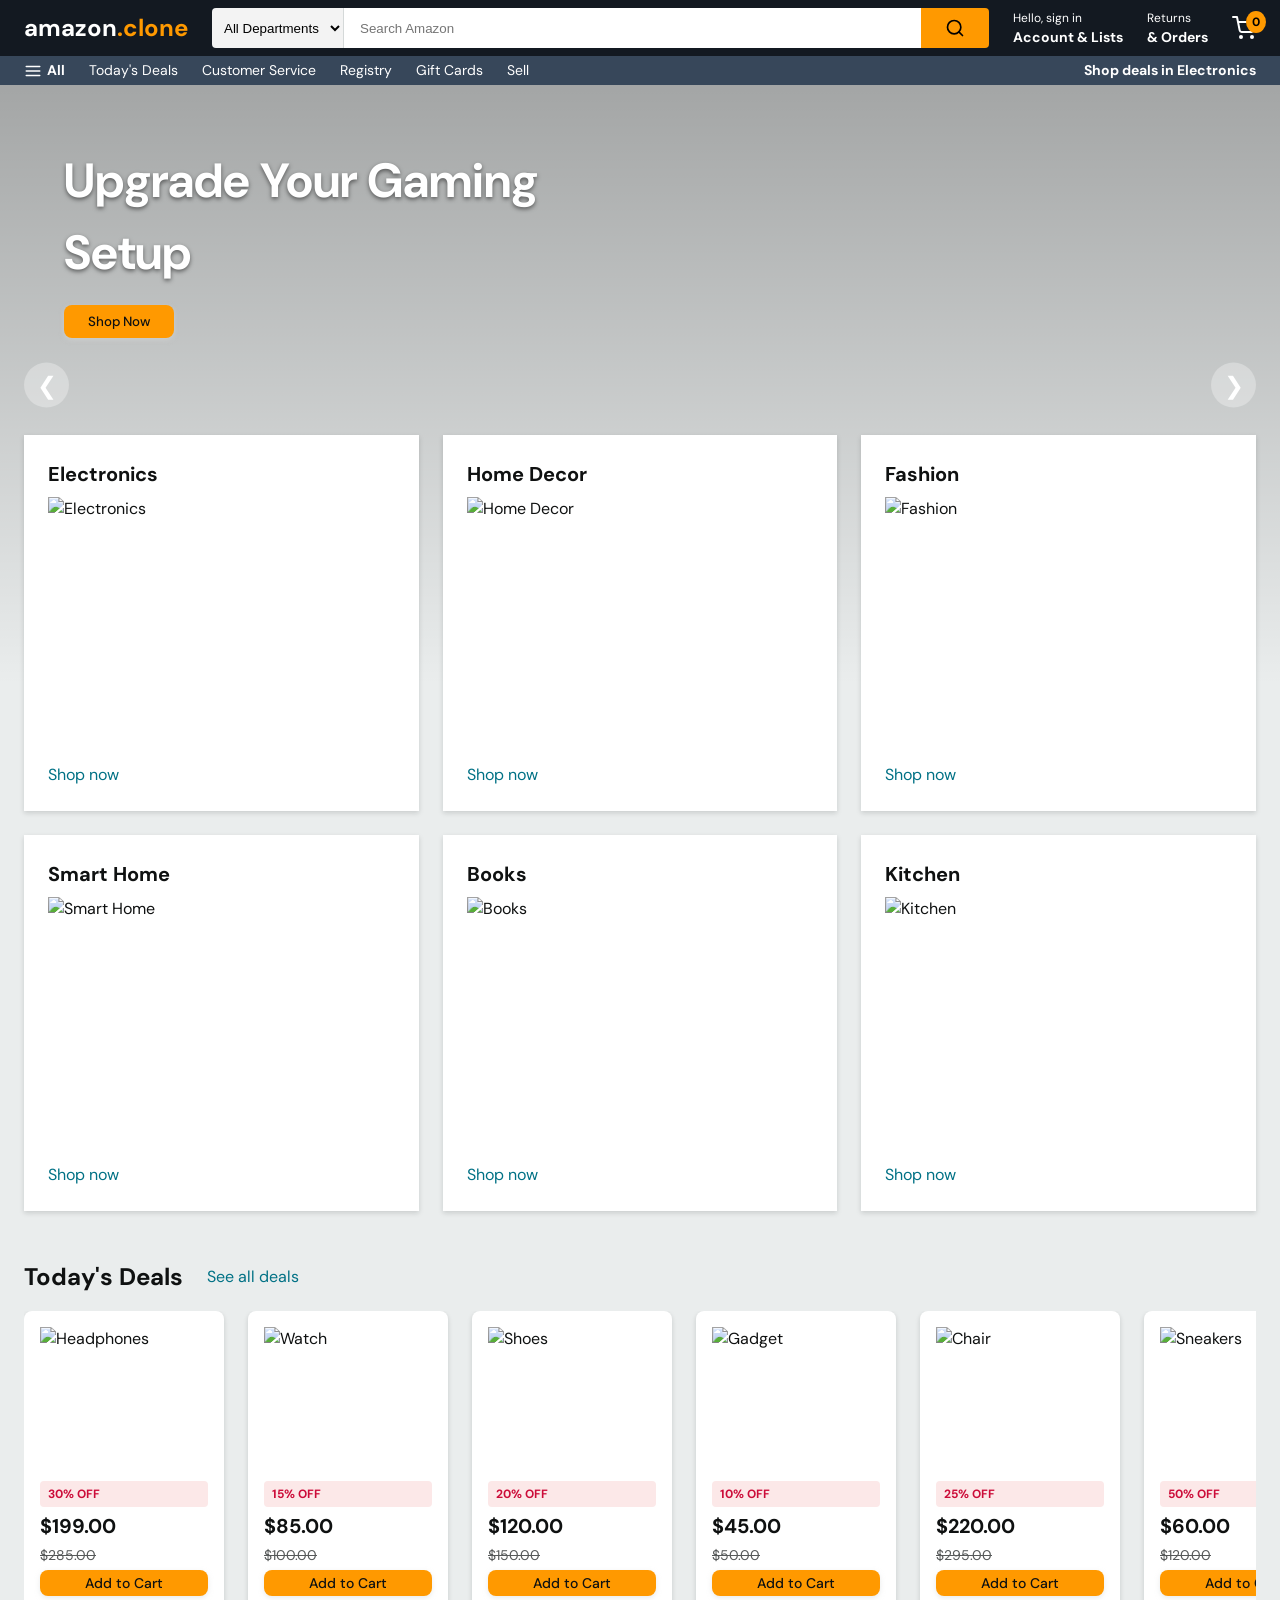
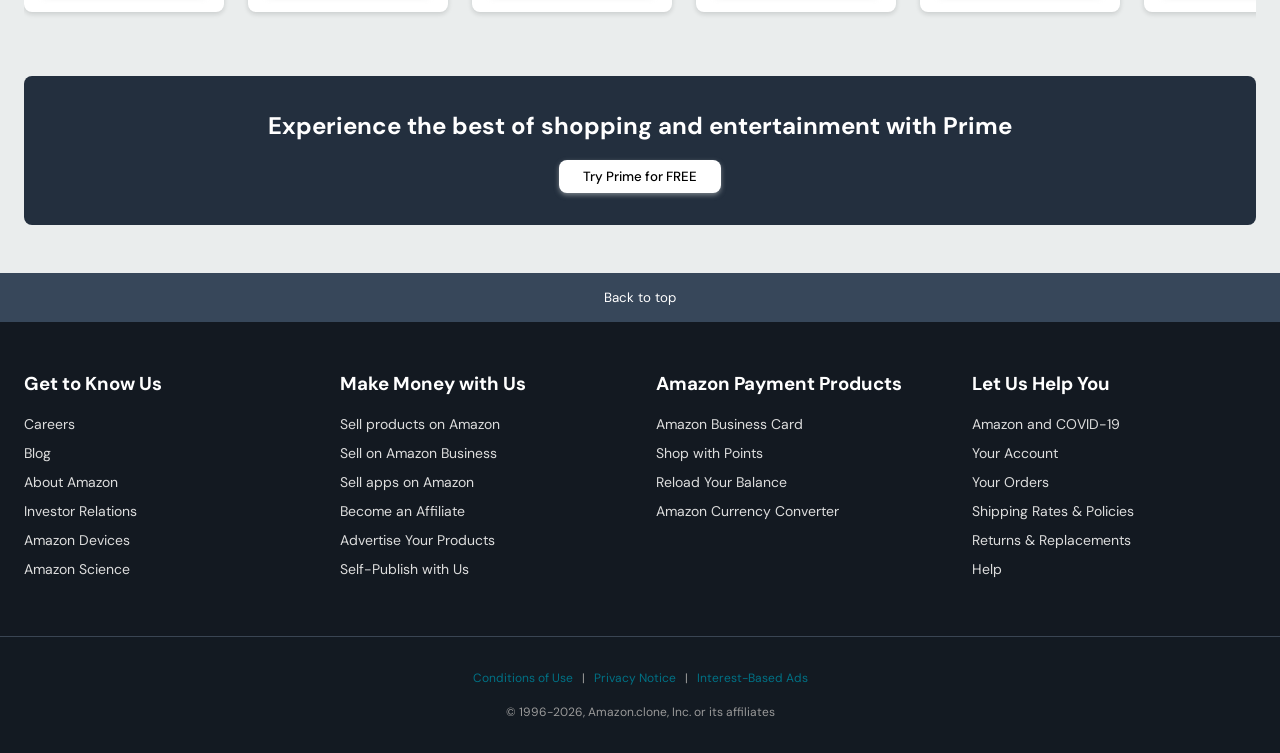
==== frontend/index.html @ 41b13584 "login, homepage, dashboard done" ====
<!DOCTYPE html>
<html lang="en">
<head>
    <meta charset="UTF-8">
    <meta name="viewport" content="width=device-width, initial-scale=1.0">
    <title>Amazon Clone | Homepage</title>
    <link rel="stylesheet" href="css/style.css">
    <!-- Google Fonts -->
    <link href="https://fonts.googleapis.com/css2?family=DM+Sans:wght@400;500;700&display=swap" rel="stylesheet">
</head>
<body>
    <!-- Top Utility Bar -->
    <nav class="navbar-top">
        <a href="index.html" class="navbar-logo">amazon<span>.clone</span></a>
        
        <form class="navbar-search" id="search-form">
            <select class="search-select">
                <option>All Departments</option>
                <option>Electronics</option>
                <option>Computers</option>
                <option>Smart Home</option>
                <option>Arts & Crafts</option>
            </select>
            <input type="text" class="search-input" placeholder="Search Amazon" id="search-query">
            <button type="submit" class="search-btn">
                <svg width="20" height="20" viewBox="0 0 24 24" fill="none" stroke="currentColor" stroke-width="2" stroke-linecap="round" stroke-linejoin="round"><circle cx="11" cy="11" r="8"></circle><line x1="21" y1="21" x2="16.65" y2="16.65"></line></svg>
            </button>
        </form>

        <div class="navbar-links">
            <a href="login.html" class="nav-link">
                <span class="line-1">Hello, sign in</span>
                <span class="line-2">Account & Lists</span>
            </a>
            <a href="dashboard.html" class="nav-link">
                <span class="line-1">Returns</span>
                <span class="line-2">& Orders</span>
            </a>
            <a href="cart.html" class="nav-link" style="position: relative;">
                <svg width="24" height="24" viewBox="0 0 24 24" fill="none" stroke="currentColor" stroke-width="2" stroke-linecap="round" stroke-linejoin="round"><circle cx="9" cy="21" r="1"></circle><circle cx="20" cy="21" r="1"></circle><path d="M1 1h4l2.68 13.39a2 2 0 0 0 2 1.61h9.72a2 2 0 0 0 2-1.61L23 6H6"></path></svg>
                <span id="cart-count" style="position: absolute; top: -5px; right: -10px; background: var(--color-primary); color: black; border-radius: 50%; padding: 2px 6px; font-size: 0.75rem; font-weight: bold;">0</span>
            </a>
        </div>
    </nav>

    <!-- Secondary Nav Bar -->
    <div class="navbar-secondary">
        <a href="#" style="display: flex; align-items: center; gap: 5px; font-weight: bold;">
            <svg width="18" height="18" viewBox="0 0 24 24" fill="none" stroke="currentColor" stroke-width="2" stroke-linecap="round" stroke-linejoin="round"><line x1="3" y1="12" x2="21" y2="12"></line><line x1="3" y1="6" x2="21" y2="6"></line><line x1="3" y1="18" x2="21" y2="18"></line></svg>
            All
        </a>
        <a href="#">Today's Deals</a>
        <a href="#">Customer Service</a>
        <a href="#">Registry</a>
        <a href="#">Gift Cards</a>
        <a href="#">Sell</a>
        <div style="flex: 1;"></div>
        <a href="#" style="font-weight: bold;">Shop deals in Electronics</a>
    </div>

    <!-- Hero Banner Carousel -->
    <section class="hero">
        <div class="hero-carousel" id="hero-carousel">
            <!-- Slide 1 -->
            <div class="hero-slide" style="background-image: linear-gradient(rgba(0,0,0,0.3), transparent), url('https://images.unsplash.com/photo-1518770660439-4636190af475?auto=format&fit=crop&q=80&w=1500');">
                <div class="hero-content">
                    <h1>Upgrade Your Gaming Setup</h1>
                    <button class="btn-primary">Shop Now</button>
                </div>
            </div>
            <!-- Slide 2 -->
            <div class="hero-slide" style="background-image: linear-gradient(rgba(0,0,0,0.3), transparent), url('https://images.unsplash.com/photo-1556740738-b6a63e27c4df?auto=format&fit=crop&q=80&w=1500');">
                <div class="hero-content">
                    <h1>Deals on Electronics</h1>
                    <button class="btn-primary">See All Offers</button>
                </div>
            </div>
            <!-- Slide 3 -->
            <div class="hero-slide" style="background-image: linear-gradient(rgba(0,0,0,0.3), transparent), url('https://images.unsplash.com/photo-1441986300917-64674bd600d8?auto=format&fit=crop&q=80&w=1500');">
                <div class="hero-content">
                    <h1>New Arrivals in Fashion</h1>
                    <button class="btn-primary">Discover More</button>
                </div>
            </div>
        </div>
        
        <div class="hero-controls">
            <button class="carousel-btn" id="prev-slide">&#10094;</button>
            <button class="carousel-btn" id="next-slide">&#10095;</button>
        </div>

        <div class="carousel-dots" id="carousel-dots">
            <span class="dot active" data-index="0"></span>
            <span class="dot" data-index="1"></span>
            <span class="dot" data-index="2"></span>
        </div>
    </section>

    <div class="container">
        <!-- Category Grid -->
        <section class="category-grid">
            <div class="category-card">
                <h2>Electronics</h2>
                <img src="https://images.unsplash.com/photo-1498049794561-7780e7231661?auto=format&fit=crop&q=80&w=500" alt="Electronics">
                <a href="#">Shop now</a>
            </div>
            <div class="category-card">
                <h2>Home Decor</h2>
                <img src="https://images.unsplash.com/photo-1513519245088-0e12902e35a6?auto=format&fit=crop&q=80&w=500" alt="Home Decor">
                <a href="#">Shop now</a>
            </div>
            <div class="category-card">
                <h2>Fashion</h2>
                <img src="https://images.unsplash.com/photo-1445205170230-053b830c6050?auto=format&fit=crop&q=80&w=500" alt="Fashion">
                <a href="#">Shop now</a>
            </div>
            <div class="category-card">
                <h2>Smart Home</h2>
                <img src="https://images.unsplash.com/photo-1558002038-1055907df827?auto=format&fit=crop&q=80&w=500" alt="Smart Home">
                <a href="#">Shop now</a>
            </div>
            <div class="category-card">
                <h2>Books</h2>
                <img src="https://images.unsplash.com/photo-1524578271613-d550eebad500?auto=format&fit=crop&q=80&w=500" alt="Books">
                <a href="#">Shop now</a>
            </div>
            <div class="category-card">
                <h2>Kitchen</h2>
                <img src="https://images.unsplash.com/photo-1556910103-1c02745aae4d?auto=format&fit=crop&q=80&w=500" alt="Kitchen">
                <a href="#">Shop now</a>
            </div>
        </section>

        <!-- Today's Deals Section -->
        <section style="margin-bottom: var(--space-2xl);">
            <div style="display: flex; align-items: center; gap: var(--space-lg); margin-bottom: var(--space-md);">
                <h2 style="font-size: 1.5rem;">Today's Deals</h2>
                <a href="#">See all deals</a>
            </div>
            <div style="display: flex; gap: var(--space-lg); overflow-x: auto; padding-bottom: var(--space-md);">
                <!-- Deal 1 -->
                <div class="product-card">
                    <img src="https://images.unsplash.com/photo-1505740420928-5e560c06d30e?auto=format&fit=crop&q=80&w=200" alt="Headphones">
                    <span class="badge badge--error">30% Off</span>
                    <span class="price">$199.00</span>
                    <span class="old-price">$285.00</span>
                    <button class="btn-primary" style="padding: var(--space-xs); font-size: 0.875rem;">Add to Cart</button>
                </div>
                <!-- Deal 2 -->
                <div class="product-card">
                    <img src="https://images.unsplash.com/photo-1523275335684-37898b6baf30?auto=format&fit=crop&q=80&w=200" alt="Watch">
                    <span class="badge badge--error">15% Off</span>
                    <span class="price">$85.00</span>
                    <span class="old-price">$100.00</span>
                    <button class="btn-primary" style="padding: var(--space-xs); font-size: 0.875rem;">Add to Cart</button>
                </div>
                <!-- Deal 3 -->
                <div class="product-card">
                    <img src="https://images.unsplash.com/photo-1542291026-7eec264c27ff?auto=format&fit=crop&q=80&w=200" alt="Shoes">
                    <span class="badge badge--error">20% Off</span>
                    <span class="price">$120.00</span>
                    <span class="old-price">$150.00</span>
                    <button class="btn-primary" style="padding: var(--space-xs); font-size: 0.875rem;">Add to Cart</button>
                </div>
                <!-- Deal 4 -->
                <div class="product-card">
                    <img src="https://images.unsplash.com/photo-1583394838336-acd9929a339e?auto=format&fit=crop&q=80&w=200" alt="Gadget">
                    <span class="badge badge--error">10% Off</span>
                    <span class="price">$45.00</span>
                    <span class="old-price">$50.00</span>
                    <button class="btn-primary" style="padding: var(--space-xs); font-size: 0.875rem;">Add to Cart</button>
                </div>
                <!-- Deal 5 -->
                <div class="product-card">
                    <img src="https://images.unsplash.com/photo-1503602642458-232111445657?auto=format&fit=crop&q=80&w=200" alt="Chair">
                    <span class="badge badge--error">25% Off</span>
                    <span class="price">$220.00</span>
                    <span class="old-price">$295.00</span>
                    <button class="btn-primary" style="padding: var(--space-xs); font-size: 0.875rem;">Add to Cart</button>
                </div>
                <!-- Deal 6 -->
                <div class="product-card">
                    <img src="https://images.unsplash.com/photo-1491553895911-0055eca6402d?auto=format&fit=crop&q=80&w=200" alt="Sneakers">
                    <span class="badge badge--error">50% Off</span>
                    <span class="price">$60.00</span>
                    <span class="old-price">$120.00</span>
                    <button class="btn-primary" style="padding: var(--space-xs); font-size: 0.875rem;">Add to Cart</button>
                </div>
            </div>
        </section>

        <!-- Prime Strip -->
        <section style="background-color: var(--color-secondary-light); color: white; padding: var(--space-xl); text-align: center; border-radius: var(--radius-md); margin-bottom: var(--space-2xl);">
            <h2 style="margin-bottom: var(--space-md);">Experience the best of shopping and entertainment with Prime</h2>
            <button class="btn-primary" style="background-color: white; color: black;">Try Prime for FREE</button>
        </section>
    </div>

    <!-- Footer -->
    <footer>
        <button class="back-to-top" id="back-to-top">Back to top</button>
        <div class="footer-links">
            <div class="footer-column">
                <h3>Get to Know Us</h3>
                <a href="#">Careers</a>
                <a href="#">Blog</a>
                <a href="#">About Amazon</a>
                <a href="#">Investor Relations</a>
                <a href="#">Amazon Devices</a>
                <a href="#">Amazon Science</a>
            </div>
            <div class="footer-column">
                <h3>Make Money with Us</h3>
                <a href="#">Sell products on Amazon</a>
                <a href="#">Sell on Amazon Business</a>
                <a href="#">Sell apps on Amazon</a>
                <a href="#">Become an Affiliate</a>
                <a href="#">Advertise Your Products</a>
                <a href="#">Self-Publish with Us</a>
            </div>
            <div class="footer-column">
                <h3>Amazon Payment Products</h3>
                <a href="#">Amazon Business Card</a>
                <a href="#">Shop with Points</a>
                <a href="#">Reload Your Balance</a>
                <a href="#">Amazon Currency Converter</a>
            </div>
            <div class="footer-column">
                <h3>Let Us Help You</h3>
                <a href="#">Amazon and COVID-19</a>
                <a href="#">Your Account</a>
                <a href="#">Your Orders</a>
                <a href="#">Shipping Rates & Policies</a>
                <a href="#">Returns & Replacements</a>
                <a href="#">Help</a>
            </div>
        </div>
        <div class="footer-bottom">
            <div style="margin-bottom: var(--space-md);">
                <a href="#">Conditions of Use</a> &nbsp; | &nbsp;
                <a href="#">Privacy Notice</a> &nbsp; | &nbsp;
                <a href="#">Interest-Based Ads</a>
            </div>
            <p>&copy; 1996-2026, Amazon.clone, Inc. or its affiliates</p>
        </div>
    </footer>

    <script src="js/main.js"></script>
</body>
</html>
---- frontend/css/style.css ----
:root {
  /* Brand Colors */
  --color-primary: #FF9900;        /* Amazon orange — CTAs, highlights */
  --color-primary-dark: #e68a00;   /* Hover state for primary */
  --color-secondary: #131921;      /* Deep navy-black — navbar, footer */
  --color-secondary-light: #232F3E;/* Slightly lighter dark — cards, panels */
  --color-accent: #37475A;         /* Mid-dark — secondary nav, borders */

  /* Neutrals */
  --color-bg: #EAEDED;             /* Page background */
  --color-surface: #FFFFFF;        /* Cards, forms, panels */
  --color-border: #D5D9D9;         /* Dividers, input borders */

  /* Text */
  --color-text-primary: #0F1111;   /* Body text */
  --color-text-secondary: #565959; /* Labels, captions */
  --color-text-link: #007185;      /* Hyperlinks */
  --color-text-on-dark: #FFFFFF;   /* Text on dark backgrounds */
  --color-text-on-primary: #0F1111;/* Text on orange */

  /* Semantic */
  --color-success: #007600;
  --color-error: #CC0C39;
  --color-warning: #FF9900;
  --color-info: #007185;

  /* Typography */
  --font-primary: 'Amazon Ember', 'DM Sans', Arial, sans-serif;

  /* Spacing Scale */
  --space-xs: 4px;
  --space-sm: 8px;
  --space-md: 16px;
  --space-lg: 24px;
  --space-xl: 32px;
  --space-2xl: 48px;

  /* Radius */
  --radius-sm: 4px;
  --radius-md: 8px;
  --radius-lg: 12px;

  /* Shadows */
  --shadow-card: 0 2px 5px rgba(15,17,17,0.15);
  --shadow-dropdown: 0 4px 12px rgba(15,17,17,0.2);

  /* Transitions */
  --transition-fast: 150ms ease;
  --transition-base: 250ms ease;
}

/* Global Reset */
* {
  margin: 0;
  padding: 0;
  box-sizing: border-box;
}

body {
  font-family: var(--font-primary);
  background-color: var(--color-bg);
  color: var(--color-text-primary);
  line-height: 1.5;
  -webkit-font-smoothing: antialiased;
}

a {
  text-decoration: none;
  color: var(--color-text-link);
  transition: var(--transition-fast);
}

a:hover {
  color: #c45500;
  text-decoration: underline;
}

ul {
  list-style: none;
}

button {
  cursor: pointer;
  border: none;
  font-family: inherit;
  transition: var(--transition-fast);
}

/* Reusable Components */

.btn-primary {
  background-color: var(--color-primary);
  color: var(--color-text-on-primary);
  padding: var(--space-sm) var(--space-lg);
  border-radius: var(--radius-md);
  font-weight: 500;
  box-shadow: 0 2px 5px 0 rgba(213,217,217,.5);
}

.btn-primary:hover {
  background-color: var(--color-primary-dark);
}

.btn-secondary {
  background-color: var(--color-surface);
  color: var(--color-text-primary);
  border: 1px solid var(--color-border);
  padding: var(--space-sm) var(--space-lg);
  border-radius: var(--radius-md);
  box-shadow: 0 2px 5px 0 rgba(213,217,217,.5);
}

.btn-secondary:hover {
  background-color: #F7FAFA;
}

.btn-ghost {
  background: transparent;
  color: var(--color-text-link);
  padding: var(--space-xs) var(--space-sm);
}

.btn-ghost:hover {
  text-decoration: underline;
}

.card {
  background-color: var(--color-surface);
  border-radius: var(--radius-md);
  box-shadow: var(--shadow-card);
  padding: var(--space-lg);
}

.badge {
  display: inline-block;
  padding: var(--space-xs) var(--space-sm);
  border-radius: var(--radius-sm);
  font-size: 0.75rem;
  font-weight: bold;
  text-transform: uppercase;
}

.badge--success {
  background-color: #e7f4e7;
  color: var(--color-success);
}

.badge--error {
  background-color: #fce8e8;
  color: var(--color-error);
}

.badge--warning {
  background-color: #fff4e5;
  color: var(--color-warning);
}

/* Form Styles */
.form-group {
  margin-bottom: var(--space-md);
}

.form-group label {
  display: block;
  font-weight: bold;
  font-size: 0.875rem;
  margin-bottom: var(--space-xs);
}

.form-input {
  width: 100%;
  padding: var(--space-sm) var(--space-md);
  border: 1px solid var(--color-border);
  border-radius: var(--radius-sm);
  font-size: 1rem;
  transition: var(--transition-fast);
}

.form-input:focus {
  outline: none;
  border-color: var(--color-info);
  box-shadow: 0 0 0 3px rgba(0, 113, 133, 0.2);
}

.form-error {
  color: var(--color-error);
  font-size: 0.75rem;
  margin-top: var(--space-xs);
  display: none;
}

/* Navbar Styles */
.navbar-top {
  background-color: var(--color-secondary);
  color: var(--color-text-on-dark);
  padding: var(--space-sm) var(--space-lg);
  display: flex;
  align-items: center;
  gap: var(--space-lg);
}

.navbar-logo {
  font-size: 1.5rem;
  font-weight: bold;
  color: white;
}

.navbar-logo span {
  color: var(--color-primary);
}

.navbar-search {
  flex: 1;
  display: flex;
  height: 40px;
}

.search-select {
  background-color: #f3f3f3;
  border: none;
  border-radius: var(--radius-sm) 0 0 var(--radius-sm);
  padding: 0 var(--space-sm);
  border-right: 1px solid var(--color-border);
}

.search-input {
  flex: 1;
  border: none;
  padding: 0 var(--space-md);
}

.search-btn {
  background-color: var(--color-primary);
  border-radius: 0 var(--radius-sm) var(--radius-sm) 0;
  padding: 0 var(--space-lg);
  display: flex;
  align-items: center;
  justify-content: center;
}

.navbar-links {
  display: flex;
  gap: var(--space-lg);
  align-items: center;
}

.nav-link {
  color: white;
  display: flex;
  flex-direction: column;
}

.nav-link .line-1 {
  font-size: 0.75rem;
}

.nav-link .line-2 {
  font-size: 0.875rem;
  font-weight: bold;
}

.navbar-secondary {
  background-color: var(--color-accent);
  color: white;
  padding: var(--space-xs) var(--space-lg);
  display: flex;
  align-items: center;
  gap: var(--space-lg);
  font-size: 0.875rem;
}

.navbar-secondary a {
  color: white;
}

/* Hero Carousel */
.hero {
  position: relative;
  height: 600px;
  overflow: hidden;
  margin-bottom: -250px; /* Overlap with grid cards */
}

.hero-carousel {
  height: 100%;
  display: flex;
  transition: transform var(--transition-base);
}

.hero-slide {
  min-width: 100%;
  height: 100%;
  background-size: cover;
  background-position: center;
  position: relative;
}

.hero-content {
  position: absolute;
  top: 10%;
  left: 5%;
  color: white;
  max-width: 500px;
}

.hero-content h1 {
  font-size: 3rem;
  margin-bottom: var(--space-md);
  text-shadow: 0 2px 4px rgba(0,0,0,0.5);
}

.hero-controls {
  position: absolute;
  top: 50%;
  width: 100%;
  display: flex;
  justify-content: space-between;
  padding: 0 var(--space-lg);
  transform: translateY(-50%);
}

.carousel-btn {
  background: rgba(255,255,255,0.3);
  width: 45px;
  height: 45px;
  border-radius: 50%;
  display: flex;
  align-items: center;
  justify-content: center;
  font-size: 1.5rem;
  color: white;
}

.carousel-dots {
  position: absolute;
  bottom: 20%;
  left: 50%;
  transform: translateX(-50%);
  display: flex;
  gap: var(--space-sm);
}

.dot {
  width: 12px;
  height: 12px;
  border-radius: 50%;
  background: rgba(255,255,255,0.5);
  cursor: pointer;
}

.dot.active {
  background: white;
}

/* Category Grid */
.container {
  max-width: 1500px;
  margin: 0 auto;
  padding: 0 var(--space-lg);
  position: relative;
  z-index: 1;
}

.category-grid {
  display: grid;
  grid-template-columns: repeat(auto-fit, minmax(300px, 1fr));
  gap: var(--space-lg);
  margin-bottom: var(--space-2xl);
}

.category-card {
  background: var(--color-surface);
  padding: var(--space-lg);
  display: flex;
  flex-direction: column;
  box-shadow: var(--shadow-card);
}

.category-card img {
  width: 100%;
  height: 250px;
  object-fit: cover;
  margin-bottom: var(--space-md);
}

.category-card h2 {
  font-size: 1.25rem;
  margin-bottom: var(--space-sm);
}

/* Product Card */
.product-card {
  background: var(--color-surface);
  padding: var(--space-md);
  border-radius: var(--radius-md);
  box-shadow: var(--shadow-card);
  min-width: 200px;
  display: flex;
  flex-direction: column;
  gap: var(--space-xs);
}

.product-card img {
  width: 100%;
  height: 150px;
  object-fit: contain;
}

.product-card .price {
  font-size: 1.25rem;
  font-weight: bold;
}

.product-card .old-price {
  text-decoration: line-through;
  color: var(--color-text-secondary);
  font-size: 0.875rem;
}

/* Footer */
footer {
  margin-top: var(--space-2xl);
}

.back-to-top {
  background-color: var(--color-accent);
  color: white;
  text-align: center;
  padding: var(--space-md);
  width: 100%;
}

.footer-links {
  background-color: var(--color-secondary);
  color: white;
  padding: var(--space-2xl) var(--space-lg);
  display: grid;
  grid-template-columns: repeat(auto-fit, minmax(200px, 1fr));
  gap: var(--space-xl);
}

.footer-column h3 {
  margin-bottom: var(--space-md);
}

.footer-column a {
  color: #DDD;
  display: block;
  margin-bottom: var(--space-sm);
  font-size: 0.875rem;
}

.footer-bottom {
  background-color: #131A22;
  padding: var(--space-xl);
  text-align: center;
  color: #999;
  font-size: 0.75rem;
  border-top: 1px solid #3a4553;
}

/* Dashboard Sidebar */
.dashboard-container {
  display: flex;
  min-height: calc(100vh - 100px);
}

.sidebar {
  width: 240px;
  background: var(--color-surface);
  border-right: 1px solid var(--color-border);
  padding: var(--space-lg) 0;
}

.sidebar-user {
  padding: 0 var(--space-lg) var(--space-lg);
  border-bottom: 1px solid var(--color-border);
  margin-bottom: var(--space-md);
  display: flex;
  align-items: center;
  gap: var(--space-md);
}

.avatar {
  width: 40px;
  height: 40px;
  background: var(--color-accent);
  color: white;
  border-radius: 50%;
  display: flex;
  align-items: center;
  justify-content: center;
  font-weight: bold;
}

.sidebar-link {
  display: block;
  padding: var(--space-sm) var(--space-lg);
  color: var(--color-text-primary);
  border-left: 4px solid transparent;
}

.sidebar-link:hover {
  background: #f3f3f3;
  text-decoration: none;
}

.sidebar-link--active {
  border-left-color: var(--color-primary);
  background: #f3f3f3;
  font-weight: bold;
}

.dashboard-content {
  flex: 1;
  padding: var(--space-xl);
}

.stat-cards {
  display: grid;
  grid-template-columns: repeat(auto-fit, minmax(200px, 1fr));
  gap: var(--space-lg);
  margin-bottom: var(--space-xl);
}

/* Table Responsive */
.table-wrapper {
  overflow-x: auto;
  background: var(--color-surface);
  border-radius: var(--radius-md);
  box-shadow: var(--shadow-card);
  margin-bottom: var(--space-xl);
}

table {
  width: 100%;
  border-collapse: collapse;
}

th, td {
  padding: var(--space-md);
  text-align: left;
  border-bottom: 1px solid var(--color-border);
}

th {
  background: #f3f3f3;
  font-weight: bold;
}

/* Responsive Breakpoints */
@media (max-width: 1024px) {
  .hero { height: 400px; margin-bottom: -150px; }
  .hero-content h1 { font-size: 2rem; }
}

@media (max-width: 768px) {
  .navbar-top { flex-wrap: wrap; }
  .navbar-search { order: 3; width: 100%; margin-top: var(--space-sm); }
  .navbar-links { flex: 1; justify-content: flex-end; }
  
  .dashboard-container { flex-direction: column; }
  .sidebar { width: 100%; border-right: none; border-bottom: 1px solid var(--color-border); }
  
  .hero { height: 300px; margin-bottom: 0; }
  .hero-content { top: 50%; transform: translateY(-50%); }
}
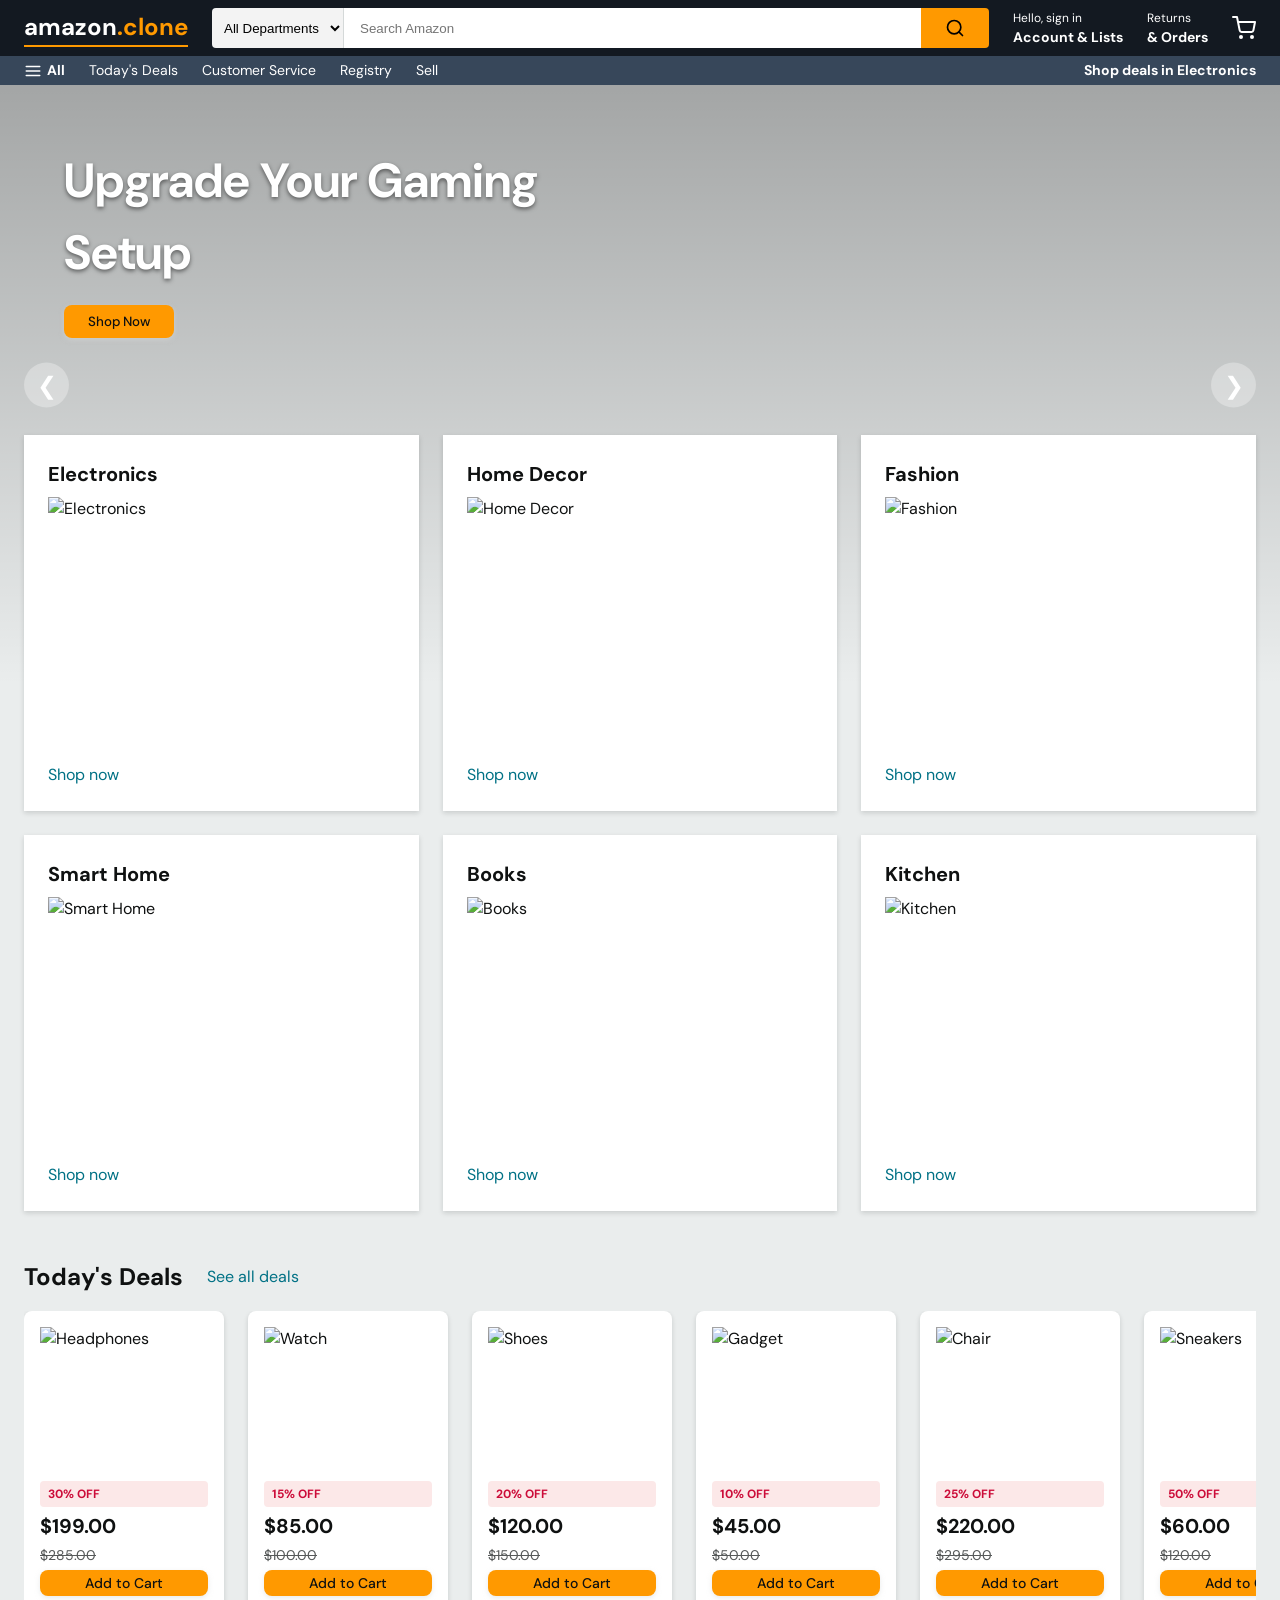
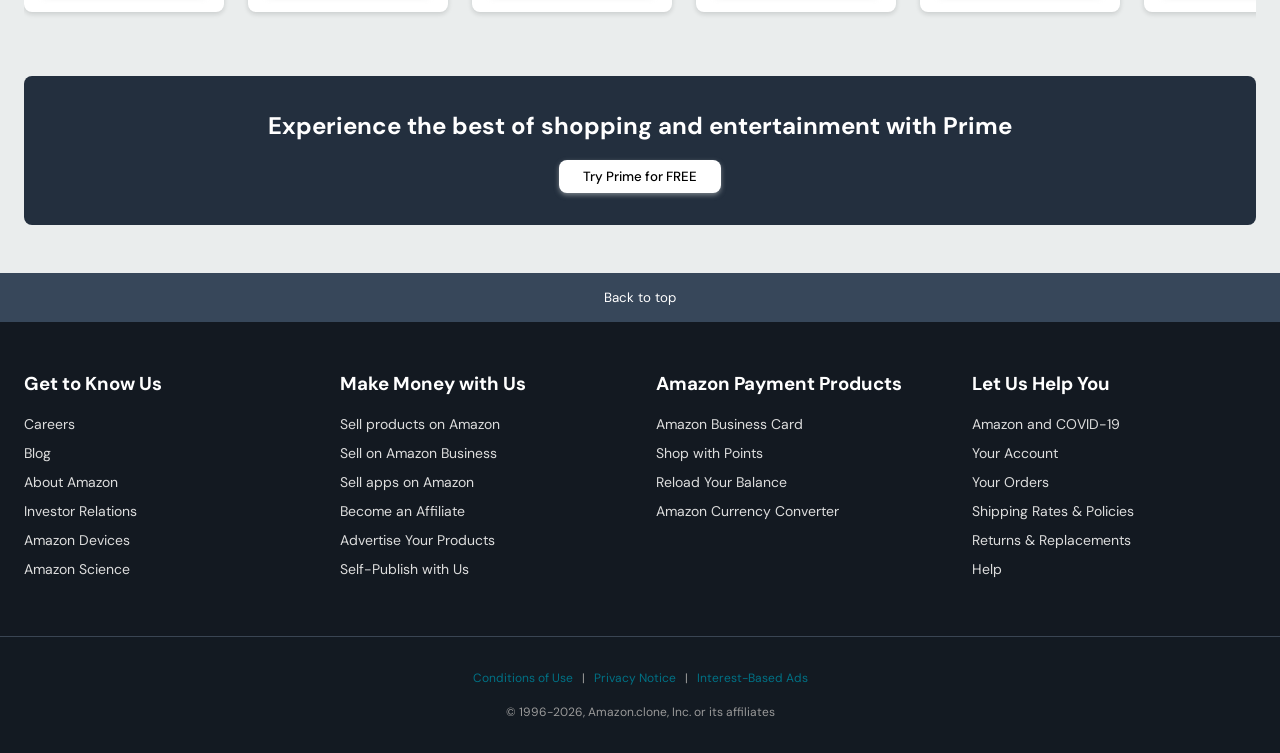
==== commit 986fe76b: "full frontend and backend done" ====
--- a/frontend/index.html
+++ b/frontend/index.html
@@ -14,12 +14,14 @@
         <a href="index.html" class="navbar-logo">amazon<span>.clone</span></a>
         
         <form class="navbar-search" id="search-form">
-            <select class="search-select">
-                <option>All Departments</option>
-                <option>Electronics</option>
-                <option>Computers</option>
-                <option>Smart Home</option>
-                <option>Arts & Crafts</option>
+            <select class="search-select" id="search-category-select">
+                <option value="all">All Departments</option>
+                <option value="electronics">Electronics</option>
+                <option value="fashion">Fashion</option>
+                <option value="smart-home">Smart Home</option>
+                <option value="home-decor">Home Decor</option>
+                <option value="kitchen">Kitchen</option>
+                <option value="books">Books</option>
             </select>
             <input type="text" class="search-input" placeholder="Search Amazon" id="search-query">
             <button type="submit" class="search-btn">
@@ -28,35 +30,45 @@
         </form>
 
         <div class="navbar-links">
-            <a href="login.html" class="nav-link">
+            <a href="login.html" class="nav-link" id="nav-account">
                 <span class="line-1">Hello, sign in</span>
                 <span class="line-2">Account & Lists</span>
             </a>
-            <a href="dashboard.html" class="nav-link">
+            <a href="dashboard.html" class="nav-link" id="nav-orders">
                 <span class="line-1">Returns</span>
                 <span class="line-2">& Orders</span>
             </a>
-            <a href="cart.html" class="nav-link" style="position: relative;">
+            <a href="cart.html" class="nav-link" id="nav-cart" style="position: relative;">
                 <svg width="24" height="24" viewBox="0 0 24 24" fill="none" stroke="currentColor" stroke-width="2" stroke-linecap="round" stroke-linejoin="round"><circle cx="9" cy="21" r="1"></circle><circle cx="20" cy="21" r="1"></circle><path d="M1 1h4l2.68 13.39a2 2 0 0 0 2 1.61h9.72a2 2 0 0 0 2-1.61L23 6H6"></path></svg>
-                <span id="cart-count" style="position: absolute; top: -5px; right: -10px; background: var(--color-primary); color: black; border-radius: 50%; padding: 2px 6px; font-size: 0.75rem; font-weight: bold;">0</span>
+                <span id="cart-count" class="cart-badge">0</span>
             </a>
         </div>
     </nav>
 
     <!-- Secondary Nav Bar -->
-    <div class="navbar-secondary">
-        <a href="#" style="display: flex; align-items: center; gap: 5px; font-weight: bold;">
+    <div class="navbar-secondary" style="position: relative;">
+        <a href="products.html" id="all-menu-toggle" style="display: flex; align-items: center; gap: 5px; font-weight: bold;">
             <svg width="18" height="18" viewBox="0 0 24 24" fill="none" stroke="currentColor" stroke-width="2" stroke-linecap="round" stroke-linejoin="round"><line x1="3" y1="12" x2="21" y2="12"></line><line x1="3" y1="6" x2="21" y2="6"></line><line x1="3" y1="18" x2="21" y2="18"></line></svg>
             All
         </a>
-        <a href="#">Today's Deals</a>
+        <a href="products.html?filter=deals">Today's Deals</a>
         <a href="#">Customer Service</a>
         <a href="#">Registry</a>
-        <a href="#">Gift Cards</a>
         <a href="#">Sell</a>
         <div style="flex: 1;"></div>
         <a href="#" style="font-weight: bold;">Shop deals in Electronics</a>
+
+        <!-- Departments Dropdown -->
+        <div class="departments-dropdown" id="departments-dropdown">
+            <a href="products.html?category=electronics">Electronics</a>
+            <a href="products.html?category=fashion">Fashion</a>
+            <a href="products.html?category=smart-home">Smart Home</a>
+            <a href="products.html?category=home-decor">Home Decor</a>
+            <a href="products.html?category=kitchen">Kitchen</a>
+            <a href="products.html?category=books">Books</a>
+        </div>
     </div>
+
 
     <!-- Hero Banner Carousel -->
     <section class="hero">
@@ -102,32 +114,32 @@
             <div class="category-card">
                 <h2>Electronics</h2>
                 <img src="https://images.unsplash.com/photo-1498049794561-7780e7231661?auto=format&fit=crop&q=80&w=500" alt="Electronics">
-                <a href="#">Shop now</a>
+                <a href="products.html?category=electronics">Shop now</a>
             </div>
             <div class="category-card">
                 <h2>Home Decor</h2>
                 <img src="https://images.unsplash.com/photo-1513519245088-0e12902e35a6?auto=format&fit=crop&q=80&w=500" alt="Home Decor">
-                <a href="#">Shop now</a>
+                <a href="products.html?category=home-decor">Shop now</a>
             </div>
             <div class="category-card">
                 <h2>Fashion</h2>
                 <img src="https://images.unsplash.com/photo-1445205170230-053b830c6050?auto=format&fit=crop&q=80&w=500" alt="Fashion">
-                <a href="#">Shop now</a>
+                <a href="products.html?category=fashion">Shop now</a>
             </div>
             <div class="category-card">
                 <h2>Smart Home</h2>
                 <img src="https://images.unsplash.com/photo-1558002038-1055907df827?auto=format&fit=crop&q=80&w=500" alt="Smart Home">
-                <a href="#">Shop now</a>
+                <a href="products.html?category=smart-home">Shop now</a>
             </div>
             <div class="category-card">
                 <h2>Books</h2>
                 <img src="https://images.unsplash.com/photo-1524578271613-d550eebad500?auto=format&fit=crop&q=80&w=500" alt="Books">
-                <a href="#">Shop now</a>
+                <a href="products.html?category=books">Shop now</a>
             </div>
             <div class="category-card">
                 <h2>Kitchen</h2>
                 <img src="https://images.unsplash.com/photo-1556910103-1c02745aae4d?auto=format&fit=crop&q=80&w=500" alt="Kitchen">
-                <a href="#">Shop now</a>
+                <a href="products.html?category=kitchen">Shop now</a>
             </div>
         </section>
 
--- a/frontend/css/style.css
+++ b/frontend/css/style.css
@@ -552,6 +552,9 @@
 @media (max-width: 1024px) {
   .hero { height: 400px; margin-bottom: -150px; }
   .hero-content h1 { font-size: 2rem; }
+  .products-grid {
+    grid-template-columns: repeat(2, 1fr);
+  }
 }
 
 @media (max-width: 768px) {
@@ -560,8 +563,575 @@
   .navbar-links { flex: 1; justify-content: flex-end; }
   
   .dashboard-container { flex-direction: column; }
-  .sidebar { width: 100%; border-right: none; border-bottom: 1px solid var(--color-border); }
+  .sidebar {
+    width: 100%;
+    border-right: none;
+    border-bottom: 1px solid var(--color-border);
+    padding: var(--space-md) 0;
+  }
+  .filter-title {
+    margin-top: 0;
+    padding: 0 var(--space-md) var(--space-xs);
+    font-size: 0.875rem;
+    border-bottom: none;
+    margin-bottom: var(--space-xs);
+  }
+  .category-filter-list {
+    display: flex;
+    overflow-x: auto;
+    white-space: nowrap;
+    padding: 0 var(--space-md);
+    gap: var(--space-xs);
+    scrollbar-width: none;
+  }
+  .category-filter-list::-webkit-scrollbar {
+    display: none;
+  }
+  .category-filter-item {
+    display: inline-block;
+    padding: var(--space-xs) var(--space-md);
+    border-left: none !important;
+    border-bottom: 2px solid transparent;
+    border-radius: var(--radius-md);
+    background: #f3f3f3;
+  }
+  .category-filter-item.active {
+    background: #e6f4f5;
+    color: var(--color-text-link);
+    border-bottom: 2px solid var(--color-primary);
+  }
   
   .hero { height: 300px; margin-bottom: 0; }
   .hero-content { top: 50%; transform: translateY(-50%); }
-}
+  .products-grid {
+    grid-template-columns: 1fr;
+  }
+}
+
+@media (max-width: 480px) {
+  .search-select {
+    display: none;
+  }
+  .search-input {
+    border-radius: var(--radius-md) 0 0 var(--radius-md) !important;
+  }
+}
+
+/* Product Listing Page Styles */
+.products-grid {
+  display: grid;
+  grid-template-columns: repeat(3, 1fr);
+  gap: var(--space-lg);
+  margin-bottom: var(--space-xl);
+}
+
+.products-header {
+  display: flex;
+  justify-content: space-between;
+  align-items: center;
+  margin-bottom: var(--space-lg);
+  background: var(--color-surface);
+  padding: var(--space-md);
+  border-radius: var(--radius-md);
+  box-shadow: var(--shadow-card);
+}
+
+.sort-select {
+  padding: var(--space-sm) var(--space-md);
+  border: 1px solid var(--color-border);
+  border-radius: var(--radius-sm);
+  background: white;
+  font-family: inherit;
+  font-size: 0.875rem;
+}
+
+.pagination-container {
+  display: flex;
+  justify-content: center;
+  align-items: center;
+  gap: var(--space-xs);
+  margin-top: var(--space-xl);
+  flex-wrap: wrap;
+}
+
+.pagination-btn {
+  padding: var(--space-sm) var(--space-md);
+  border: 1px solid var(--color-border);
+  border-radius: var(--radius-sm);
+  background: white;
+  color: var(--color-text-primary);
+  font-size: 0.875rem;
+  font-weight: bold;
+}
+
+.pagination-btn:hover:not(:disabled) {
+  background: #f3f3f3;
+  color: var(--color-text-link);
+  border-color: #a2a6ac;
+}
+
+.pagination-btn.active {
+  background: var(--color-primary);
+  color: var(--color-text-on-primary);
+  border-color: var(--color-primary-dark);
+}
+
+.pagination-btn:disabled {
+  opacity: 0.5;
+  cursor: not-allowed;
+}
+
+.filter-title {
+  font-weight: bold;
+  font-size: 1rem;
+  padding: 0 var(--space-lg) var(--space-sm);
+  margin-top: var(--space-md);
+  border-bottom: 1px solid var(--color-border);
+  margin-bottom: var(--space-sm);
+}
+
+.category-filter-list {
+  padding: 0;
+}
+
+.category-filter-item {
+  display: block;
+  padding: var(--space-sm) var(--space-lg);
+  color: var(--color-text-primary);
+  border-left: 4px solid transparent;
+  cursor: pointer;
+  transition: var(--transition-fast);
+}
+
+.category-filter-item:hover {
+  background: #f3f3f3;
+  text-decoration: none;
+}
+
+.category-filter-item.active {
+  border-left-color: var(--color-primary);
+  background: #f3f3f3;
+  font-weight: bold;
+}
+
+/* Spinner styles for AJAX loading state */
+.loading-spinner-wrapper {
+  grid-column: 1 / -1;
+  display: flex;
+  flex-direction: column;
+  align-items: center;
+  justify-content: center;
+  padding: var(--space-2xl);
+  color: var(--color-text-secondary);
+}
+
+.loading-spinner {
+  width: 40px;
+  height: 40px;
+  border: 4px solid var(--color-border);
+  border-top: 4px solid var(--color-primary);
+  border-radius: 50%;
+  animation: spin 1s linear infinite;
+  margin-bottom: var(--space-md);
+}
+
+@keyframes spin {
+  0% { transform: rotate(0deg); }
+  100% { transform: rotate(360deg); }
+}
+
+/* No products found styles */
+.no-products-msg {
+  grid-column: 1 / -1;
+  text-align: center;
+  padding: var(--space-2xl);
+  color: var(--color-text-secondary);
+  font-size: 1rem;
+}
+
+/* Product Card classes to prevent inline styles and guarantee height consistency */
+.product-image-link {
+  display: flex;
+  justify-content: center;
+  align-items: center;
+  margin-bottom: var(--space-sm);
+  height: 150px;
+}
+
+.product-card-category {
+  font-size: 0.75rem;
+  color: var(--color-text-secondary);
+  text-transform: capitalize;
+}
+
+.product-card-title {
+  font-size: 1rem;
+  font-weight: bold;
+  margin: var(--space-xs) 0;
+  line-height: 1.3;
+  display: -webkit-box;
+  -webkit-line-clamp: 2;
+  -webkit-box-orient: vertical;
+  overflow: hidden;
+  height: 2.6em;
+}
+
+.product-card-title a {
+  color: var(--color-text-primary);
+}
+
+.product-card-title a:hover {
+  color: var(--color-primary-dark);
+  text-decoration: underline;
+}
+
+/* Local scoped styles to align card button */
+.product-card .add-to-cart-btn {
+  margin-top: auto;
+  width: 100%;
+  padding: var(--space-sm);
+  font-size: 0.875rem;
+  font-weight: 500;
+  border-radius: var(--radius-md);
+  text-align: center;
+  cursor: pointer;
+  height: 38px;
+  display: inline-flex;
+  align-items: center;
+  justify-content: center;
+  transition: var(--transition-fast);
+}
+
+/* Breadcrumb Styles */
+.breadcrumb {
+  padding: var(--space-md) 0;
+  font-size: 0.85rem;
+  color: var(--color-text-secondary);
+  display: flex;
+  align-items: center;
+  gap: var(--space-xs);
+  flex-wrap: wrap;
+}
+
+.breadcrumb a {
+  color: var(--color-text-link);
+}
+
+.breadcrumb a:hover {
+  color: #c45500;
+  text-decoration: underline;
+}
+
+.breadcrumb span {
+  color: var(--color-text-primary);
+}
+
+/* Cart Badge and Active Navbar Highlight */
+.cart-badge {
+  position: absolute;
+  top: -5px;
+  right: -10px;
+  background: var(--color-primary);
+  color: black;
+  border-radius: 50%;
+  padding: 2px 6px;
+  font-size: 0.75rem;
+  font-weight: bold;
+  display: none; /* Shown dynamically via JS */
+}
+
+nav a.active, .navbar-secondary a.active {
+  border-bottom: 2px solid var(--color-primary);
+  font-weight: bold;
+}
+
+/* Departments Dropdown menu */
+.departments-dropdown-container {
+  position: relative;
+}
+
+.departments-dropdown {
+  position: absolute;
+  top: 100%;
+  left: 0;
+  background: var(--color-surface);
+  border: 1px solid var(--color-border);
+  border-radius: var(--radius-md);
+  box-shadow: var(--shadow-dropdown);
+  width: 200px;
+  z-index: 1000;
+  display: none;
+  flex-direction: column;
+  padding: var(--space-sm) 0;
+  margin-top: var(--space-xs);
+}
+
+.departments-dropdown a {
+  display: block;
+  padding: var(--space-sm) var(--space-md);
+  color: var(--color-text-primary);
+  transition: var(--transition-fast);
+}
+
+.departments-dropdown a:hover {
+  background: #f3f3f3;
+  color: var(--color-text-link);
+  text-decoration: none;
+}
+
+/* Product Detail Container */
+.product-detail-container {
+  display: grid;
+  grid-template-columns: 1.2fr 1fr 0.8fr;
+  gap: var(--space-xl);
+  margin-top: var(--space-lg);
+  margin-bottom: var(--space-2xl);
+  align-items: start;
+}
+
+/* Product Images and Gallery */
+.product-images {
+  display: flex;
+  flex-direction: column;
+  gap: var(--space-md);
+}
+
+.main-image-wrapper {
+  background: white;
+  border: 1px solid var(--color-border);
+  border-radius: var(--radius-md);
+  padding: var(--space-md);
+  display: flex;
+  justify-content: center;
+  align-items: center;
+  position: relative;
+  height: 400px;
+}
+
+.main-image {
+  max-width: 100%;
+  max-height: 100%;
+  object-fit: contain;
+}
+
+.image-gallery {
+  display: flex;
+  gap: var(--space-sm);
+  justify-content: center;
+  flex-wrap: wrap;
+}
+
+.thumbnail {
+  width: 60px;
+  height: 60px;
+  border: 1px solid var(--color-border);
+  border-radius: var(--radius-sm);
+  padding: 4px;
+  cursor: pointer;
+  object-fit: contain;
+  background: white;
+  transition: var(--transition-fast);
+}
+
+.thumbnail:hover, .thumbnail.active {
+  border-color: var(--color-primary);
+  box-shadow: 0 0 3px rgba(255, 153, 0, 0.5);
+}
+
+/* Product Info Section */
+.product-info {
+  display: flex;
+  flex-direction: column;
+  gap: var(--space-md);
+}
+
+.product-info h1 {
+  font-size: 1.75rem;
+  font-weight: 500;
+  line-height: 1.2;
+}
+
+.rating-section {
+  display: flex;
+  align-items: center;
+  gap: var(--space-sm);
+  font-size: 0.9rem;
+}
+
+.stars {
+  color: var(--color-primary);
+  font-weight: bold;
+}
+
+.price-section {
+  border-top: 1px solid var(--color-border);
+  border-bottom: 1px solid var(--color-border);
+  padding: var(--space-md) 0;
+  display: flex;
+  flex-direction: column;
+  gap: var(--space-xs);
+}
+
+.price-section .price {
+  font-size: 2rem;
+  color: #B12704;
+  font-weight: 500;
+}
+
+.price-section .stock-status {
+  font-weight: bold;
+}
+
+.stock-status.in-stock {
+  color: var(--color-success);
+}
+
+.stock-status.out-of-stock {
+  color: var(--color-error);
+}
+
+/* Action Buy/Cart Box */
+.action-box {
+  background: var(--color-surface);
+  border: 1px solid var(--color-border);
+  border-radius: var(--radius-lg);
+  padding: var(--space-lg);
+  display: flex;
+  flex-direction: column;
+  gap: var(--space-md);
+  box-shadow: var(--shadow-card);
+}
+
+.quantity-select {
+  padding: var(--space-xs) var(--space-sm);
+  border: 1px solid var(--color-border);
+  border-radius: var(--radius-sm);
+  background: #F0F2F2;
+  font-family: inherit;
+  width: 100px;
+}
+
+.btn-add-to-cart {
+  background: var(--color-primary);
+  color: var(--color-text-on-primary);
+  width: 100%;
+  padding: var(--space-md);
+  border-radius: 100px;
+  font-weight: bold;
+  font-size: 1rem;
+  box-shadow: 0 2px 5px rgba(213,217,217,.5);
+}
+
+.btn-add-to-cart:hover {
+  background: var(--color-primary-dark);
+}
+
+.btn-buy-now {
+  background: #FFA41C;
+  color: var(--color-text-on-primary);
+  width: 100%;
+  padding: var(--space-md);
+  border-radius: 100px;
+  font-weight: bold;
+  font-size: 1rem;
+  box-shadow: 0 2px 5px rgba(213,217,217,.5);
+}
+
+.btn-buy-now:hover {
+  background: #e69317;
+}
+
+/* Share Section */
+.share-section {
+  display: flex;
+  align-items: center;
+  gap: var(--space-md);
+  font-size: 0.875rem;
+  color: var(--color-text-secondary);
+}
+
+/* Reviews Section */
+.reviews-section {
+  border-top: 1px solid var(--color-border);
+  padding-top: var(--space-xl);
+  margin-top: var(--space-xl);
+  display: grid;
+  grid-template-columns: 1fr 2fr;
+  gap: var(--space-2xl);
+}
+
+.overall-rating {
+  display: flex;
+  flex-direction: column;
+  gap: var(--space-xs);
+}
+
+.review-item {
+  border-bottom: 1px solid var(--color-border);
+  padding: var(--space-md) 0;
+  display: flex;
+  flex-direction: column;
+  gap: var(--space-xs);
+}
+
+.review-author {
+  font-weight: bold;
+  display: flex;
+  align-items: center;
+  gap: var(--space-sm);
+  font-size: 0.9rem;
+}
+
+.review-author::before {
+  content: "";
+  display: inline-block;
+  width: 24px;
+  height: 24px;
+  border-radius: 50%;
+  background: #ddd;
+  vertical-align: middle;
+}
+
+.review-helpful {
+  font-size: 0.8rem;
+  color: var(--color-text-secondary);
+  display: flex;
+  align-items: center;
+  gap: var(--space-sm);
+  margin-top: var(--space-xs);
+}
+
+.helpful-btn {
+  background: white;
+  border: 1px solid var(--color-border);
+  border-radius: 100px;
+  padding: 2px var(--space-md);
+  font-size: 0.8rem;
+  cursor: pointer;
+}
+
+.helpful-btn:hover {
+  background: #f7fafc;
+}
+
+/* Responsive Media Queries for Product Detail */
+@media (max-width: 1024px) {
+  .product-detail-container {
+    grid-template-columns: 1.2fr 1fr;
+  }
+  .action-box {
+    grid-column: 1 / -1;
+  }
+}
+
+@media (max-width: 768px) {
+  .product-detail-container {
+    grid-template-columns: 1fr;
+  }
+  .reviews-section {
+    grid-template-columns: 1fr;
+    gap: var(--space-xl);
+  }
+}
+
+
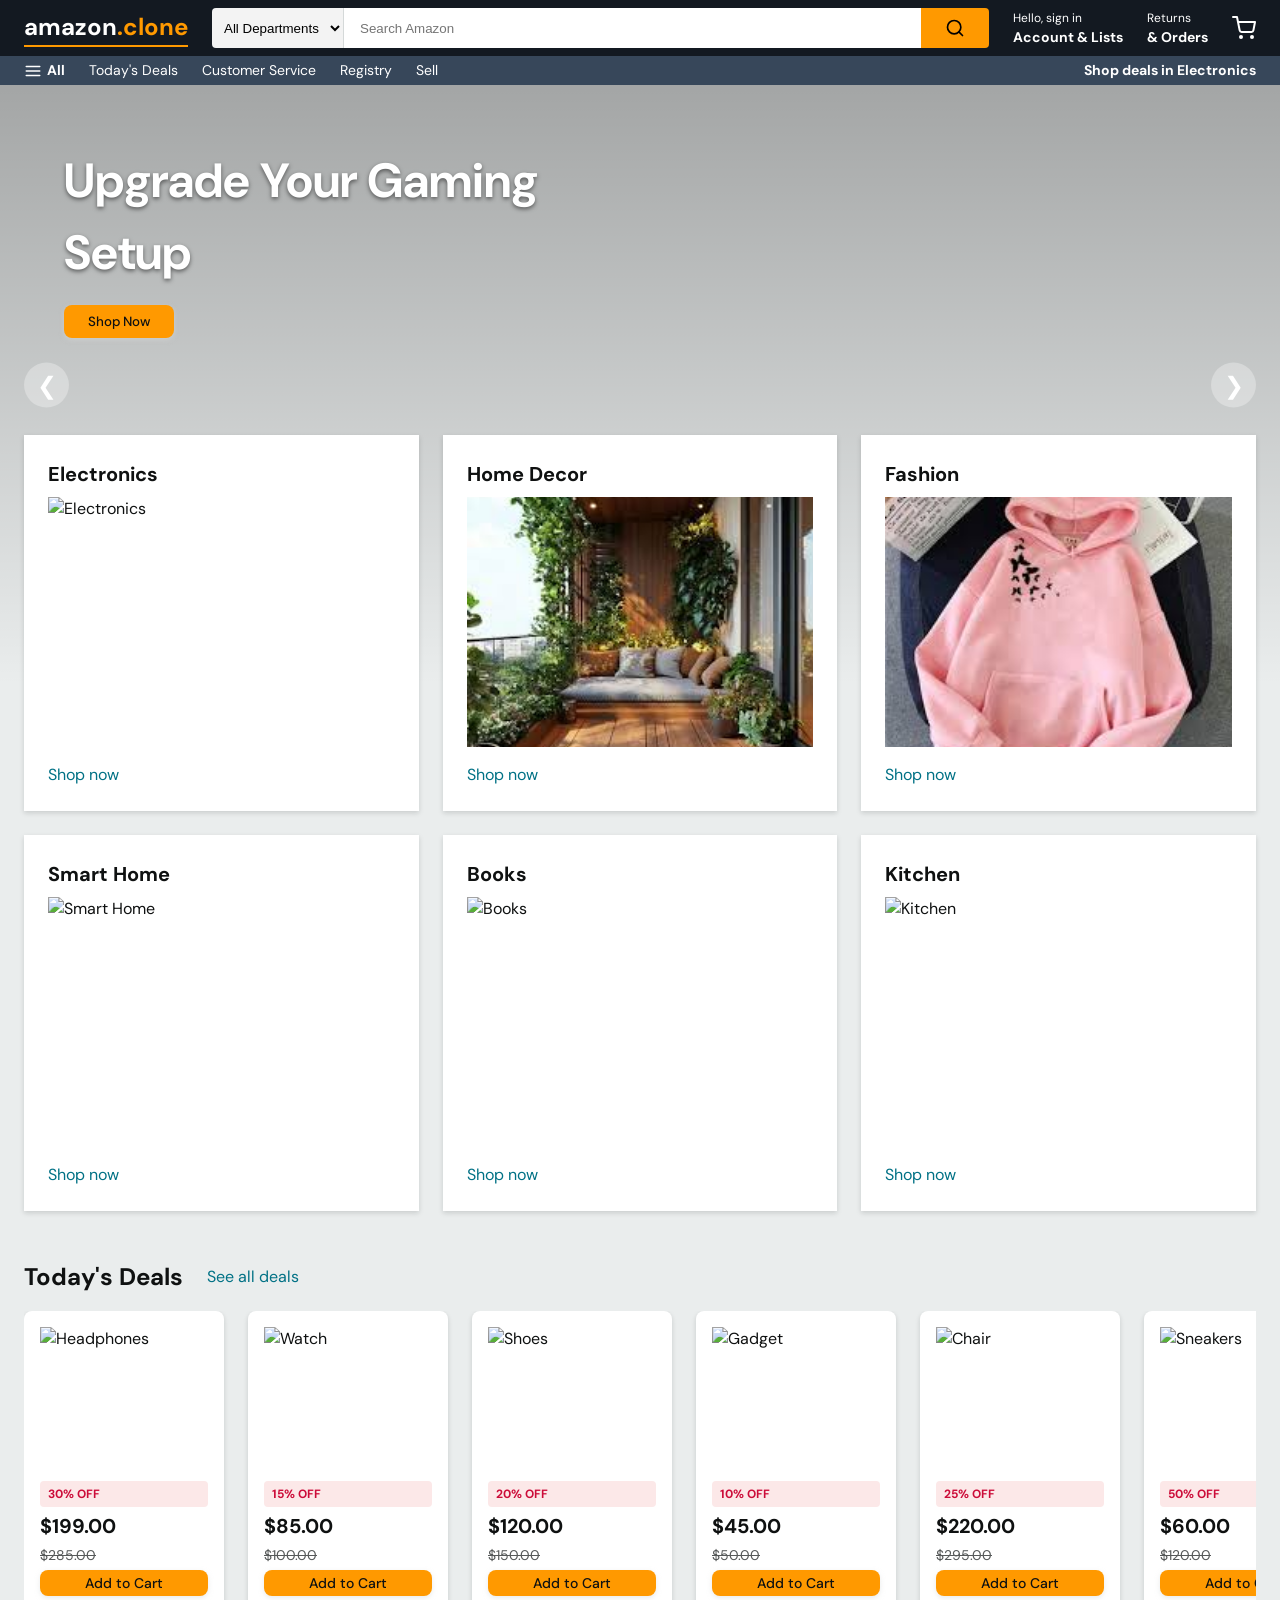
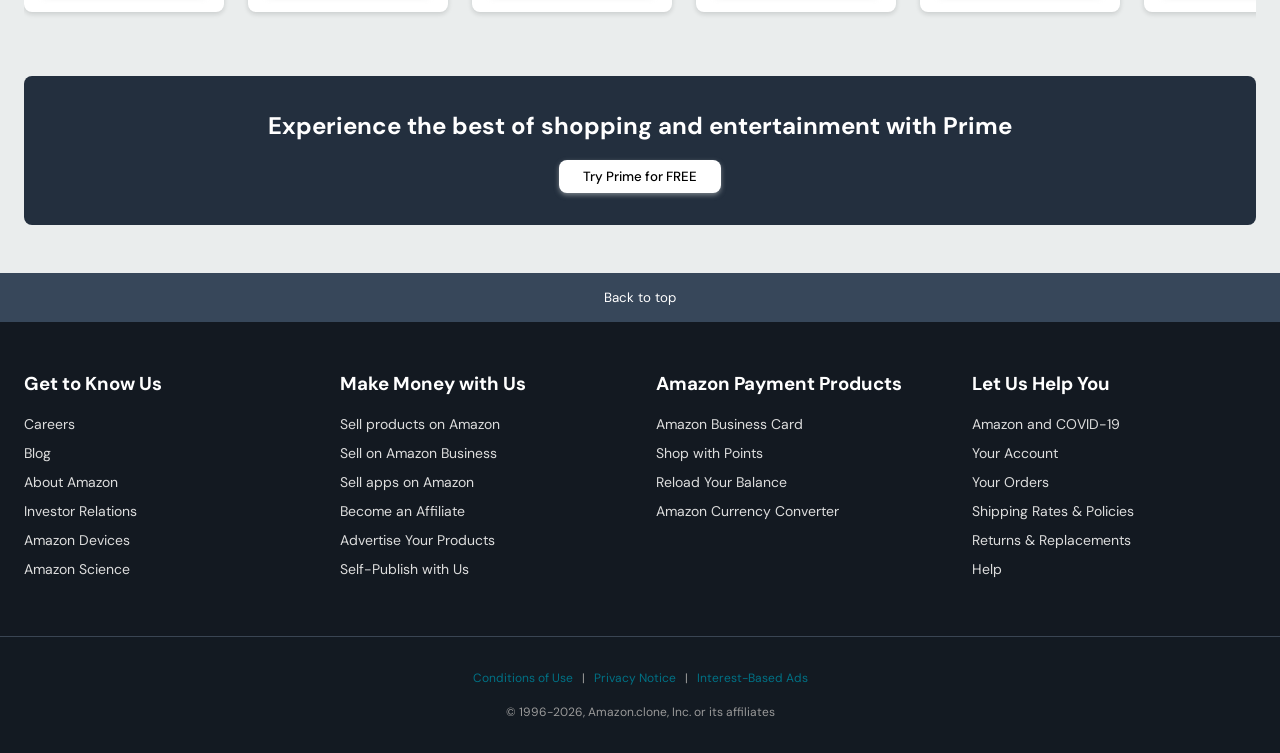
==== commit 01cfa8c1: "images done" ====
--- a/frontend/index.html
+++ b/frontend/index.html
@@ -118,12 +118,12 @@
             </div>
             <div class="category-card">
                 <h2>Home Decor</h2>
-                <img src="https://images.unsplash.com/photo-1513519245088-0e12902e35a6?auto=format&fit=crop&q=80&w=500" alt="Home Decor">
+                <img src="[data-uri]" alt="Home Decor">
                 <a href="products.html?category=home-decor">Shop now</a>
             </div>
             <div class="category-card">
                 <h2>Fashion</h2>
-                <img src="https://images.unsplash.com/photo-1445205170230-053b830c6050?auto=format&fit=crop&q=80&w=500" alt="Fashion">
+                <img src="[data-uri]" alt="Fashion">
                 <a href="products.html?category=fashion">Shop now</a>
             </div>
             <div class="category-card">
@@ -133,7 +133,7 @@
             </div>
             <div class="category-card">
                 <h2>Books</h2>
-                <img src="https://images.unsplash.com/photo-1524578271613-d550eebad500?auto=format&fit=crop&q=80&w=500" alt="Books">
+                <img src="https://encrypted-tbn0.gstatic.com/images?q=tbn:ANd9GcQDFEdFDgQ_XMmta7Lm9xl_G_9ItVZWIhEMG1sSa0kK3Q&s=10" alt="Books">
                 <a href="products.html?category=books">Shop now</a>
             </div>
             <div class="category-card">
@@ -176,7 +176,7 @@
                 </div>
                 <!-- Deal 4 -->
                 <div class="product-card">
-                    <img src="https://images.unsplash.com/photo-1583394838336-acd9929a339e?auto=format&fit=crop&q=80&w=200" alt="Gadget">
+                    <img src="https://encrypted-tbn0.gstatic.com/images?q=tbn:ANd9GcT1blr1HAEC5dgC6WcntEJ8gZshNDVEbWFyxQtDIlcxfg&s=10" alt="Gadget">
                     <span class="badge badge--error">10% Off</span>
                     <span class="price">$45.00</span>
                     <span class="old-price">$50.00</span>
